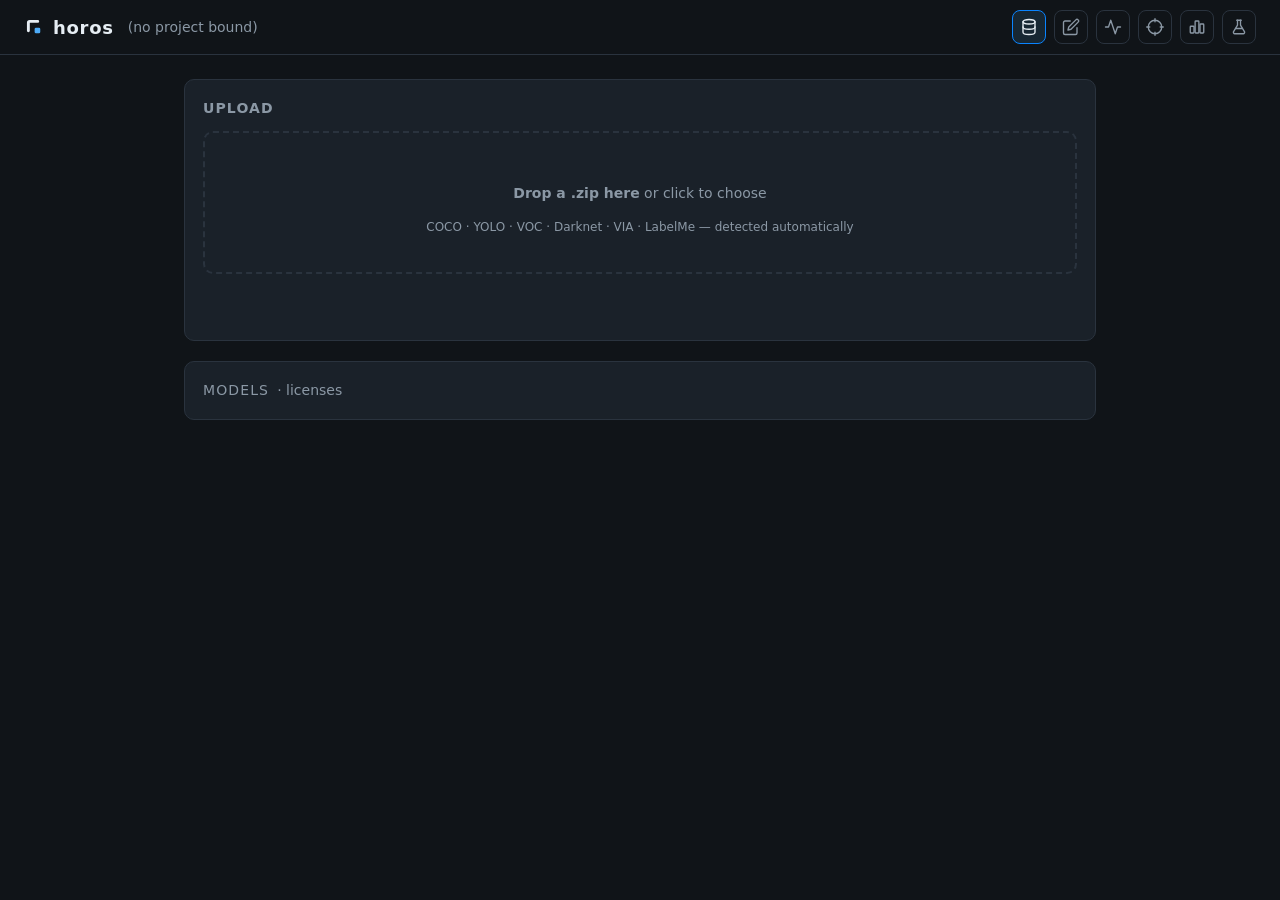
==== horos/ui/templates/index.html @ f476e280 "[Style] Fold the Dataset page to one screen and hide the reset (E1-T10) [Description] 1. The Dataset" ====
<!doctype html>
<html lang="en">
<head>
<meta charset="utf-8">
<meta name="viewport" content="width=device-width, initial-scale=1">
<link rel="icon" type="image/svg+xml" href="/static/favicon.svg?v=2">
<link rel="stylesheet" href="/static/controls.css?v=1">
<script src="/static/controls.js?v=1" defer></script>
<title>horos — dataset</title>
<style>
  :root {
    --bg: #101418; --panel: #1a2129; --line: #2a333e;
    --text: #e6edf3; --dim: #8b98a5; --accent: #0a84ff; --ok: #51cf66; --err: #ff6b6b;
  }
  * { box-sizing: border-box; }
  body { margin: 0; background: var(--bg); color: var(--text);
         font: 14px/1.5 system-ui, -apple-system, "Segoe UI", sans-serif; }
  header { position: sticky; top: 0; z-index: 30; background: var(--bg);
           padding: 10px 24px; border-bottom: 1px solid var(--line);
           display: flex; align-items: center; gap: 14px; }
  header h1 { font-size: 18px; margin: 0; letter-spacing: .04em; }
  header .project { color: var(--dim); }
  header nav { margin-left: auto; display: flex; gap: 8px; }
  header nav a { position: relative; display: flex; align-items: center;
                 justify-content: center; width: 34px; height: 34px;
                 border: 1px solid var(--line); border-radius: 8px;
                 color: var(--dim); }
  header nav a:hover { border-color: var(--accent); color: var(--accent); }
  header nav a[aria-current] { color: var(--text); border-color: var(--accent);
                               background: rgba(77, 171, 247, .12); }
  header nav a::after { content: attr(data-tip); position: absolute;
                        top: calc(100% + 8px); right: 0; z-index: 10;
                        background: var(--panel); border: 1px solid var(--line);
                        border-radius: 6px; padding: 3px 10px; font-size: 12px;
                        color: var(--text); white-space: nowrap; opacity: 0;
                        pointer-events: none; transition: opacity .12s; }
  header nav a:hover::after { opacity: 1; }
  header nav svg { width: 18px; height: 18px; }
  main { max-width: 960px; margin: 0 auto; padding: 24px; display: grid; gap: 20px; }
  .panel { background: var(--panel); border: 1px solid var(--line);
           border-radius: 10px; padding: 18px; }
  .panel h2 { margin: 0 0 12px; font-size: 14px; color: var(--dim);
              text-transform: uppercase; letter-spacing: .08em; }
  #dropzone { border: 2px dashed var(--line); border-radius: 10px; padding: 36px;
              text-align: center; color: var(--dim); cursor: pointer;
              transition: border-color .15s, color .15s; }
  #dropzone.hover, #dropzone:hover { border-color: var(--accent); color: var(--text); }
  #dropzone input { display: none; }
  .split-label { display: inline-flex; align-items: center; gap: 8px; color: var(--dim);
                 font-size: 13px; }
  .cards { display: grid; grid-template-columns: repeat(auto-fit, minmax(140px, 1fr)); gap: 12px; }
  .card { background: var(--bg); border: 1px solid var(--line); border-radius: 8px;
          padding: 14px; }
  .card .num { font-size: 26px; font-weight: 600; }
  .card .label { color: var(--dim); font-size: 12px; }
  table { width: 100%; border-collapse: collapse; }
  th, td { text-align: left; padding: 6px 10px; border-bottom: 1px solid var(--line); }
  th { color: var(--dim); font-weight: 500; font-size: 12px; text-transform: uppercase; }
  .swatch { display: inline-block; width: 10px; height: 10px; border-radius: 3px;
            margin-right: 8px; vertical-align: baseline; }
  .bar { background: var(--line); border-radius: 4px; height: 8px; overflow: hidden; }
  .bar > div { background: var(--accent); height: 100%; }
  #upload-progress-row { display: flex; align-items: center; gap: 12px; margin-top: 10px; }
  #upload-progress-row.hidden { display: none; }  /* the id rule outranks bare .hidden */
  #upload-progress-row .bar { flex: 1; }
  #upload-progress-row .bar > div { transition: width .15s; }
  #upload-phase { color: var(--dim); font-size: 13px; white-space: nowrap; }
  #dropzone.busy { opacity: .55; cursor: progress; }
  #status { min-height: 20px; color: var(--dim); }
  #status.error { color: var(--err); }
  #status.ok { color: var(--ok); }
  .issues li { color: var(--err); margin-bottom: 4px; }
  .issues li.warning { color: #fcc419; }
  .issues a.issue-link { color: var(--accent); text-decoration: none; white-space: nowrap;
                         font-size: 12px; margin-left: 6px; }
  .issues a.issue-link:hover { text-decoration: underline; }
  .license { color: var(--ok); font-size: 12px; border: 1px solid var(--ok);
             border-radius: 4px; padding: 1px 6px;
             display: inline-block; white-space: nowrap; }
  .hidden { display: none; }
  /* rarely-touched sections fold away; the page stays one screen (user request 2026-09-14) */
  details.fold > summary { cursor: pointer; list-style: none; color: var(--dim); font-size: 14px;
                           text-transform: uppercase; letter-spacing: .08em; user-select: none; }
  details.fold > summary::-webkit-details-marker { display: none; }
  details.fold > summary .sub { text-transform: none; letter-spacing: 0; margin-left: 8px; }
  details.fold[open] > summary { margin-bottom: 12px; }
  details.fold.inner { margin-top: 18px; }
  /* the reset lives in a quiet fold at the very end: plain text until opened */
  details.quiet { padding: 0 18px; }
  details.quiet > summary { font-size: 12px; text-transform: none; letter-spacing: 0; color: var(--dim);
                            opacity: .7; }
  details.quiet > summary:hover { opacity: 1; }
  dialog { background: var(--panel); color: var(--text); border: 1px solid var(--line);
           border-radius: 10px; padding: 20px; max-width: 480px; }
  dialog::backdrop { background: rgba(0, 0, 0, .55); }
  dialog h3 { margin: 0 0 10px; font-size: 15px; }
  dialog p { color: var(--dim); margin: 0 0 12px; }
  dialog ul { max-height: 160px; overflow-y: auto; margin: 0 0 14px; padding-left: 20px; }
  dialog .actions { display: flex; gap: 8px; justify-content: flex-end; flex-wrap: wrap; }
  dialog button { background: var(--bg); color: var(--text); border: 1px solid var(--line);
                  border-radius: 6px; padding: 6px 14px; cursor: pointer; }
  dialog button:hover { border-color: var(--accent); }
  dialog button.primary { border-color: var(--accent); color: var(--accent); }
  #class-names-list { display: grid; gap: 6px; margin-bottom: 14px; }
  #class-names-list input { background: var(--bg); color: var(--text);
                            border: 1px solid var(--line); border-radius: 6px; padding: 6px 10px; }
</style>
</head>
<body>
<header>
  <h1 style="display:flex;align-items:center;gap:9px">
    <svg width="20" height="20" viewBox="0 0 32 32" aria-hidden="true">
      <path d="M7 22 L7 9 Q7 7 9 7 L22 7" fill="none" stroke="#e6edf3"
            stroke-width="4.6" stroke-linecap="round"/>
      <rect x="17" y="17" width="9" height="9" rx="2.2" fill="#4dabf7"/></svg>
    horos</h1>
  <span class="project" id="project-name">—</span>
  <nav>
    <a href="/" data-tip="Dataset" aria-current="page">
      <svg viewBox="0 0 24 24" fill="none" stroke="currentColor" stroke-width="1.8"
           stroke-linecap="round" stroke-linejoin="round">
        <ellipse cx="12" cy="5" rx="8" ry="3"/>
        <path d="M4 5v14c0 1.66 3.58 3 8 3s8-1.34 8-3V5"/>
        <path d="M4 12c0 1.66 3.58 3 8 3s8-1.34 8-3"/></svg></a>
    <a href="/annotate" data-tip="Annotate">
      <svg viewBox="0 0 24 24" fill="none" stroke="currentColor" stroke-width="1.8"
           stroke-linecap="round" stroke-linejoin="round">
        <path d="M11 4H4a2 2 0 0 0-2 2v14a2 2 0 0 0 2 2h14a2 2 0 0 0 2-2v-7"/>
        <path d="M18.5 2.5a2.12 2.12 0 0 1 3 3L12 15l-4 1 1-4 9.5-9.5z"/></svg></a>
    <a href="/train" data-tip="Training">
      <svg viewBox="0 0 24 24" fill="none" stroke="currentColor" stroke-width="1.8"
           stroke-linecap="round" stroke-linejoin="round">
        <polyline points="22 12 18 12 15 21 9 3 6 12 2 12"/></svg></a>
    <a href="/evaluate" data-tip="Evaluate">
      <svg viewBox="0 0 24 24" fill="none" stroke="currentColor" stroke-width="1.8"
           stroke-linecap="round" stroke-linejoin="round">
        <circle cx="12" cy="12" r="9"/>
        <line x1="12" y1="1" x2="12" y2="5"/><line x1="12" y1="19" x2="12" y2="23"/>
        <line x1="1" y1="12" x2="5" y2="12"/><line x1="19" y1="12" x2="23" y2="12"/></svg></a>
    <a href="/experiments" data-tip="Experiments">
      <svg viewBox="0 0 24 24" fill="none" stroke="currentColor" stroke-width="1.8"
           stroke-linecap="round" stroke-linejoin="round">
        <rect x="3" y="11" width="5" height="9" rx="1"/>
        <rect x="9.5" y="4" width="5" height="16" rx="1"/>
        <rect x="16" y="8" width="5" height="12" rx="1"/></svg></a>
    <a href="/lab" data-tip="Lab">
      <svg viewBox="0 0 24 24" fill="none" stroke="currentColor" stroke-width="1.8"
           stroke-linecap="round" stroke-linejoin="round">
        <path d="M9 3h6"/><path d="M10 3v6.5L4.6 18.4A2 2 0 0 0 6.3 21h11.4a2 2 0 0 0 1.7-2.6L14 9.5V3"/>
        <path d="M7.5 14h9"/></svg></a>
  </nav>
</header>
<main>
  <section class="panel">
    <h2>Upload</h2>
    <div id="dropzone">
      <input type="file" id="file-input" accept=".zip">
      <p><strong>Drop a .zip here</strong> or click to choose</p>
      <p style="font-size:12px;margin:4px 0 0"
         title="COCO: _annotations.coco.json · YOLO: data.yaml · VIA: via_region_data.json · LabelMe: one .json per image · Pascal VOC and Darknet by their files">
        COCO · YOLO · VOC · Darknet · VIA · LabelMe — detected automatically</p>
    </div>
    <div id="upload-progress-row" class="hidden">
      <div class="bar"><div id="upload-bar"></div></div>
      <span id="upload-phase"></span>
    </div>
    <p id="status"></p>
  </section>

  <dialog id="conflict-dialog">
    <h3>Same names, different content</h3>
    <p>These photos already exist with other content. Identical copies are skipped.</p>
    <ul id="conflict-list"></ul>
    <div class="actions">
      <button data-policy="">Cancel</button>
      <button data-policy="skip">Skip them</button>
      <button data-policy="rename">Import renamed</button>
      <button data-policy="overwrite" class="primary">Overwrite</button>
    </div>
  </dialog>

  <dialog id="class-names-dialog">
    <h3>Name the classes</h3>
    <p>This dataset has no class names.</p>
    <div id="class-names-list"></div>
    <div class="actions">
      <button data-ok="">Cancel</button>
      <button data-ok="1" class="primary">Import</button>
    </div>
  </dialog>

  <section class="panel hidden" id="summary-panel">
    <h2>Dataset</h2>
    <div class="cards">
      <div class="card"><div class="num" id="n-images">0</div><div class="label">images</div></div>
      <div class="card"><div class="num" id="n-annotations">0</div><div class="label">annotations</div></div>
      <div class="card"><div class="num" id="n-categories">0</div><div class="label">classes</div></div>
      <div class="card"><div class="num" id="n-splits">—</div><div class="label">train / valid / test</div></div>
      <div class="card"><div class="num" id="n-unlabeled">—</div><div class="label">unlabeled · in no set</div></div>
    </div>
    <h2 style="margin-top:18px">Classes</h2>
    <table id="class-table">
      <thead><tr><th>class</th><th>instances</th><th>images</th><th style="width:40%"></th></tr></thead>
      <tbody></tbody>
    </table>
    <details class="fold inner" id="splits-fold">
      <summary title="Only labeled photos belong to a set. A photo joins train / valid / test the first time it is labeled, by a stable hash in these shares, and never moves — so test is never trained on. valid picks the best checkpoint.">
        Splits<span class="sub" id="splits-note"></span></summary>
    <div id="split-controls" style="display:flex;align-items:center;gap:12px;flex-wrap:wrap">
      <label class="split-label">train %
        <span class="stepper narrow"><input type="number" id="split-train" value="80" min="1" max="100" step="5">
          <span class="step-btns"><button data-step="1" data-for="split-train" tabindex="-1" title="+5"></button>
            <button data-step="-1" data-for="split-train" tabindex="-1" title="−5"></button></span></span></label>
      <label class="split-label">valid %
        <span class="stepper narrow"><input type="number" id="split-valid" value="10" min="0" max="99" step="5">
          <span class="step-btns"><button data-step="1" data-for="split-valid" tabindex="-1" title="+5"></button>
            <button data-step="-1" data-for="split-valid" tabindex="-1" title="−5"></button></span></span></label>
      <label class="split-label">test %
        <span class="stepper narrow"><input type="number" id="split-test" value="10" min="0" max="99" step="5">
          <span class="step-btns"><button data-step="1" data-for="split-test" tabindex="-1" title="+5"></button>
            <button data-step="-1" data-for="split-test" tabindex="-1" title="−5"></button></span></span></label>
      <label class="split-label">seed
        <span class="stepper narrow"><input type="number" id="split-seed" value="42" min="0" step="1">
          <span class="step-btns"><button data-step="1" data-for="split-seed" tabindex="-1" title="+1"></button>
            <button data-step="-1" data-for="split-seed" tabindex="-1" title="−1"></button></span></span></label>
      <button id="split-btn" title="Save these shares and give labeled photos without a set their set. Photos already in a set stay."
              style="background:var(--bg);color:var(--accent);
        border:1px solid var(--accent);border-radius:6px;padding:6px 14px;cursor:pointer">
        Assign splits</button>
      <button id="reshuffle-btn" title="Re-draw every labeled photo at random under this seed. Photos earlier models trained on may land in test, so the learning curve's test line is no longer clean."
              style="background:var(--bg);color:var(--dim);border:1px solid var(--line);border-radius:6px;padding:6px 10px;cursor:pointer">
        Reshuffle…</button>
      <span id="split-status" style="color:var(--dim);font-size:13px"></span>
    </div>
    </details>
  </section>

  <section class="panel hidden" id="issues-panel">
    <h2>Validation</h2>
    <ul class="issues" id="issues-list"></ul>
    <div class="hidden" id="fix-row" style="margin-top:10px">
      <button id="fix-btn" style="background:var(--bg);color:var(--accent);
        border:1px solid var(--accent);border-radius:6px;padding:6px 14px;cursor:pointer">
        Fix automatically</button>
      <span id="fix-status" style="color:var(--dim);font-size:13px;margin-left:10px"></span>
    </div>
  </section>

  <details class="panel fold" id="models-fold">
    <summary>Models<span class="sub">· licenses</span></summary>
    <table id="models-table">
      <thead><tr><th>model</th><th>input</th><th>params</th><th>latency</th><th>license</th></tr></thead>
      <tbody></tbody>
    </table>
  </details>

  <details class="fold quiet hidden" id="danger-panel">
    <summary title="Delete every photo and annotation of this project to start over. Training runs keep their own snapshots; photos another annotator holds right now are skipped.">Reset project…</summary>
    <div class="row" style="display:flex;align-items:center;gap:12px;flex-wrap:wrap">
      <label style="display:flex;align-items:center;gap:6px;color:var(--dim);font-size:13px;cursor:pointer">
        <input type="checkbox" id="clear-classes"> also delete the classes</label>
      <button id="clear-btn" style="background:var(--bg);color:var(--err);
        border:1px solid var(--err);border-radius:6px;padding:6px 14px;cursor:pointer">
        Delete all photos and annotations…</button>
      <span id="clear-status" style="color:var(--dim);font-size:13px"></span>
    </div>
  </details>
</main>
<script>
const $ = (id) => document.getElementById(id);
const api = (path, opts) => fetch("/api/v1" + path, opts).then(async (r) => {
  const data = await r.json().catch(() => ({}));
  if (!r.ok) {
    const err = new Error((data.error && data.error.message) || r.statusText);
    err.code = data.error && data.error.code;
    err.details = (data.error && data.error.details) || {};
    throw err;
  }
  return data;
});

let projectName = null;

async function refreshProject() {
  try {
    const p = await api("/project");
    projectName = p.name;
    if (p.split_ratios) {  // the project's standing shares drive the steppers
      $("split-train").value = Math.round(p.split_ratios.train * 100);
      $("split-valid").value = Math.round(p.split_ratios.valid * 100);
      $("split-test").value = Math.round(p.split_ratios.test * 100);
      $("split-seed").value = p.split_seed;
      $("splits-note").textContent = `· ${Math.round(p.split_ratios.train * 100)} / `
        + `${Math.round(p.split_ratios.valid * 100)} / ${Math.round(p.split_ratios.test * 100)} %`;
    }
    $("project-name").textContent = p.name;
    $("project-name").title = p.root;   // full path on hover
    $("danger-panel").classList.toggle("hidden", !(p.num_images > 0 || (p.categories || []).length > 0));
    if (p.num_images > 0) await refreshStats();
    else { $("summary-panel").classList.add("hidden"); $("issues-panel").classList.add("hidden"); }
  } catch (e) {
    $("project-name").textContent = "(no project bound)";
  }
}

// the whole dataset goes only after the user types the project name — the
// same confirmation the API itself demands (DELETE /dataset {confirm})
$("clear-btn").addEventListener("click", async () => {
  if (!projectName) return;
  const typed = prompt(
    `Delete every photo and annotation of "${projectName}"?\n\n`
    + `Training runs are kept. Type the project name to confirm:`);
  if (typed === null) return;
  const status = $("clear-status");
  if (typed.trim() !== projectName) { status.textContent = "name did not match — nothing deleted"; return; }
  status.textContent = "deleting…";
  $("clear-btn").disabled = true;
  try {
    const r = await api("/dataset", {
      method: "DELETE", headers: { "Content-Type": "application/json" },
      body: JSON.stringify({ confirm: typed.trim(), keep_categories: !$("clear-classes").checked }),
    });
    status.textContent = `deleted ${r.deleted_images} image(s), ${r.deleted_annotations} annotation(s)`
      + (r.deleted_categories ? `, ${r.deleted_categories} class(es)` : "")
      + (r.skipped_claimed.length ? ` — ${r.skipped_claimed.length} image(s) skipped: another annotator holds them` : "");
    await refreshProject();
  } catch (e) {
    status.textContent = "failed: " + e.message;
  } finally { $("clear-btn").disabled = false; }
});

async function refreshStats() {
  const s = await api("/dataset/stats");
  $("summary-panel").classList.remove("hidden");
  $("n-images").textContent = s.num_images;
  $("n-annotations").textContent = s.num_annotations;
  $("n-categories").textContent = s.num_categories;
  const sc = s.split_counts || {};
  $("n-splits").textContent =
    (sc.train || 0) + " / " + (sc.valid || 0) + " / " + (sc.test || 0);
  $("n-unlabeled").textContent = s.num_images - ((sc.train || 0) + (sc.valid || 0) + (sc.test || 0));
  const max = Math.max(1, ...s.per_class.map((c) => c.instances));
  $("class-table").querySelector("tbody").innerHTML = s.per_class
    .map((c) => `<tr><td>${c.name}</td><td>${c.instances}</td><td>${c.images}</td>
      <td><div class="bar"><div style="width:${(100 * c.instances) / max}%"></div></div></td></tr>`)
    .join("");
  const v = await api("/dataset/validation");
  const list = $("issues-list");
  if (v.issues.length === 0) {
    list.innerHTML = '<li style="color:var(--ok)">No issues found</li>';
  } else {
    // an issue on a known image links straight into the editor; with an
    // annotation id the editor selects that shape and blinks it twice
    const link = (i) => {
      if (i.image_id == null) return "";
      const target = `/annotate#${i.image_id}${i.annotation_id != null ? ":" + i.annotation_id : ""}`;
      const label = i.annotation_id != null ? "open annotation" : "open image";
      return ` <a class="issue-link" href="${target}" title="${i.file_name || ""}">${label} ↗</a>`;
    };
    list.innerHTML = v.issues
      .map((i) => `<li class="${i.level}">[${i.kind}] ${i.message}${link(i)}</li>`)
      .join("");
  }
  const fixable = v.issues.filter((i) => i.fixable).length;
  $("fix-row").classList.toggle("hidden", fixable === 0);
  if (fixable) $("fix-btn").textContent = `Fix ${fixable} issue${fixable > 1 ? "s" : ""} automatically`;
  $("issues-panel").classList.remove("hidden");
}

$("fix-btn").onclick = async () => {
  const btn = $("fix-btn"), status = $("fix-status");
  btn.disabled = true;
  status.textContent = "Fixing…";
  try {
    const r = await api("/dataset/validation/fix", { method: "POST" });
    status.textContent = `Repaired ${r.num_fixed} box${r.num_fixed === 1 ? "" : "es"} (clamped into bounds / refitted to their polygons)`;
    await refreshStats();
  } catch (e) {
    status.textContent = "Fix failed: " + e.message;
  } finally {
    btn.disabled = false;
  }
};

function askDialog(dialog, setup) {
  // resolves with the value the clicked button carries, or null on cancel/esc
  return new Promise((resolve) => {
    setup();
    const done = (value) => { dialog.close(); resolve(value); };
    dialog.querySelectorAll("button").forEach((b) => {
      b.onclick = () => done((b.dataset.policy || b.dataset.ok) ? b : null);
    });
    dialog.oncancel = () => resolve(null);
    dialog.showModal();
  });
}

async function resolveConflicts(conflicts) {
  const btn = await askDialog($("conflict-dialog"), () => {
    $("conflict-list").innerHTML = conflicts
      .map((name) => `<li>${name}</li>`).join("");
  });
  return btn ? btn.dataset.policy : null;
}

async function editClassNames(defaults) {
  const btn = await askDialog($("class-names-dialog"), () => {
    $("class-names-list").innerHTML = defaults
      .map((n, i) => `<input value="${n}" aria-label="class ${i}">`).join("");
  });
  if (!btn) return null;
  return [...$("class-names-list").querySelectorAll("input")]
    .map((inp) => inp.value.trim() || inp.getAttribute("value"));
}

// ------------------------------------------------------------ upload with progress
// Two phases, both visible: the browser streams the zip (XHR upload progress),
// then the server imports it as a background job whose R4 events we poll.
let uploading = false;

function showProgress(fraction, text) {
  $("upload-progress-row").classList.remove("hidden");
  if (fraction != null) $("upload-bar").style.width = (100 * fraction).toFixed(1) + "%";
  $("upload-phase").textContent = text;
}

function hideProgress() {
  $("upload-progress-row").classList.add("hidden");
  $("upload-bar").style.width = "0";
  $("upload-phase").textContent = "";
}

function fmtBytes(n) {
  if (n < 1024 * 1024) return (n / 1024).toFixed(0) + " KB";
  if (n < 1024 * 1024 * 1024) return (n / 1024 / 1024).toFixed(1) + " MB";
  return (n / 1024 / 1024 / 1024).toFixed(2) + " GB";
}

// POST multipart with upload progress — fetch() cannot report bytes sent
function uploadZip(file, extras) {
  return new Promise((resolve, reject) => {
    const body = new FormData();
    body.append("file", file);
    if (extras.on_conflict) body.append("on_conflict", extras.on_conflict);
    if (extras.class_names) body.append("class_names", JSON.stringify(extras.class_names));
    const xhr = new XMLHttpRequest();
    xhr.open("POST", "/api/v1/dataset/upload");
    xhr.responseType = "json";
    xhr.upload.onprogress = (e) => {
      if (!e.lengthComputable) return;
      showProgress(e.loaded / e.total,
        `Uploading ${Math.round(100 * e.loaded / e.total)}% · ${fmtBytes(e.loaded)} / ${fmtBytes(e.total)}`);
    };
    xhr.onerror = () => reject(new Error("network error during upload"));
    xhr.onload = () => {
      const data = xhr.response || {};
      if (xhr.status >= 200 && xhr.status < 300) return resolve(data);
      const err = new Error((data.error && data.error.message) || xhr.statusText);
      err.code = data.error && data.error.code;
      err.details = (data.error && data.error.details) || {};
      reject(err);
    };
    xhr.send(body);
  });
}

// poll /jobs/<id>; resolves with the completed event's result, rejects with an
// Error carrying the failed event's error_code and details
function pollJob(jobId, onEvent) {
  return new Promise((resolve, reject) => {
    let seen = 0, result = null;
    const tick = async () => {
      let job;
      try { job = await api(`/jobs/${jobId}?after=${seen}`); }
      catch (e) { return reject(e); }
      seen = job.num_events;
      for (const ev of job.events) {
        if (onEvent) onEvent(ev);
        if (ev.type === "completed") result = ev.result;
        if (ev.type === "failed") {
          const err = new Error(ev.message);
          err.code = ev.error_code;
          err.details = ev.details || {};
          return reject(err);
        }
      }
      if (job.state === "running") setTimeout(tick, 500);
      else if (job.state === "completed") resolve(result);
      else reject(new Error("import job " + job.state));
    };
    tick();
  });
}

function describeProgress(ev) {
  if (ev.type !== "progress") return;
  const label = ev.phase.charAt(0).toUpperCase() + ev.phase.slice(1);
  if (ev.total) {
    showProgress(ev.current / ev.total, `${label} ${ev.current}/${ev.total}`);
  } else {
    showProgress(null, label + (ev.message ? ` — ${ev.message}` : "") + "…");
  }
}

function showSummary(summary) {
  const status = $("status");
  const resolved = [];
  if (summary.duplicates_skipped) resolved.push(`${summary.duplicates_skipped} identical duplicate(s) skipped`);
  if (summary.overwritten) resolved.push(`${summary.overwritten} overwritten`);
  if (summary.conflicts_skipped) resolved.push(`${summary.conflicts_skipped} conflict(s) skipped`);
  if (summary.renamed) resolved.push(`${summary.renamed} renamed`);
  status.className = "ok";
  status.textContent =
    `Imported ${summary.num_images} images, ${summary.num_annotations} annotations, ` +
    `${summary.num_categories} classes (${summary.format.toUpperCase()})` +
    (resolved.length ? ` — ${resolved.join(", ")}` : "") +
    (summary.warnings.length ? ` — ${summary.warnings.length} warning(s)` : "");
}

// runs (and re-runs, after a dialog) the import job for a staged upload
async function importStaged(uploadId, jobId, extras) {
  try {
    showProgress(0, "Import queued…");
    const summary = await pollJob(jobId, describeProgress);
    showSummary(summary);
    await refreshStats();
    await refreshProject();
  } catch (e) {
    if (e.code === "import_conflict" || e.code === "class_names_required") {
      let next = null;
      if (e.code === "import_conflict") {
        const policy = await resolveConflicts(e.details.conflicts || []);
        if (policy) next = { ...extras, on_conflict: policy };
      } else {
        const names = await editClassNames(e.details.default_names || []);
        if (names) next = { ...extras, class_names: names };
      }
      if (next) {
        // the zip is still on the server — retry with the decision, no re-upload
        const { job_id } = await api(`/dataset/upload/${uploadId}/import`, {
          method: "POST", headers: { "Content-Type": "application/json" },
          body: JSON.stringify(next),
        });
        return importStaged(uploadId, job_id, next);
      }
      await api(`/dataset/upload/${uploadId}`, { method: "DELETE" }).catch(() => {});
      $("status").className = "";
      $("status").textContent = "Import cancelled — nothing was changed.";
      return;
    }
    throw e;
  }
}

async function upload(file, extras = {}) {
  if (uploading) { $("status").textContent = "Still importing the previous upload…"; return; }
  uploading = true;
  zone.classList.add("busy");
  const status = $("status");
  status.className = "";
  status.textContent = `Uploading ${file.name} (${fmtBytes(file.size)})…`;
  showProgress(0, "Uploading 0%");
  try {
    const staged = await uploadZip(file, extras);
    status.textContent = `Importing ${file.name}…`;
    await importStaged(staged.upload_id, staged.job_id, extras);
  } catch (e) {
    status.className = "error";
    status.textContent = "Import failed: " + e.message;
  } finally {
    uploading = false;
    zone.classList.remove("busy");
    hideProgress();
  }
}

const zone = $("dropzone");
zone.addEventListener("click", () => $("file-input").click());
$("file-input").addEventListener("change", (e) => {
  if (e.target.files[0]) upload(e.target.files[0]);
});
["dragover", "dragenter"].forEach((t) =>
  zone.addEventListener(t, (e) => { e.preventDefault(); zone.classList.add("hover"); }));
["dragleave", "drop"].forEach((t) =>
  zone.addEventListener(t, (e) => { e.preventDefault(); zone.classList.remove("hover"); }));
zone.addEventListener("drop", (e) => {
  if (e.dataTransfer.files[0]) upload(e.dataTransfer.files[0]);
});

async function applySplits(reshuffle) {
  const pct = (id) => Number($(id).value) || 0;
  const total = pct("split-train") + pct("split-valid") + pct("split-test");
  const status = $("split-status");
  if (total !== 100) {
    status.textContent = `percentages sum to ${total}, need 100`;
    return;
  }
  if (reshuffle && !confirm(
    "Re-draw every labeled photo at random?\n\nPhotos that earlier models trained on may land in " +
    "test, so the learning curve's test line will no longer be clean. Unlabeled photos stay in no set."
  )) return;
  status.textContent = reshuffle ? "reshuffling…" : "assigning…";
  try {
    const counts = await api("/dataset/split", {
      method: "POST",
      headers: { "Content-Type": "application/json" },
      body: JSON.stringify({
        train: pct("split-train") / 100,
        valid: pct("split-valid") / 100,
        test: pct("split-test") / 100,
        seed: Number($("split-seed").value) || 42,
        reshuffle,
      }),
    });
    status.textContent =
      `${counts.train} / ${counts.valid} / ${counts.test} · ${counts.unassigned} unlabeled in no set`;
    await refreshStats();
  } catch (e) {
    status.textContent = "failed: " + e.message;
  }
}
$("split-btn").addEventListener("click", () => applySplits(false));
$("reshuffle-btn").addEventListener("click", () => applySplits(true));

api("/models").then((models) => {
  $("models-table").querySelector("tbody").innerHTML = models
    .map((m) => `<tr><td>${m.display_name}</td><td>${m.input_resolution}px</td>
      <td>${m.params_millions}M</td><td>${m.latency_hint}</td>
      <td><span class="license">${m.weights_license}</span></td></tr>`)
    .join("");
});

refreshProject();
</script>
</body>
</html>
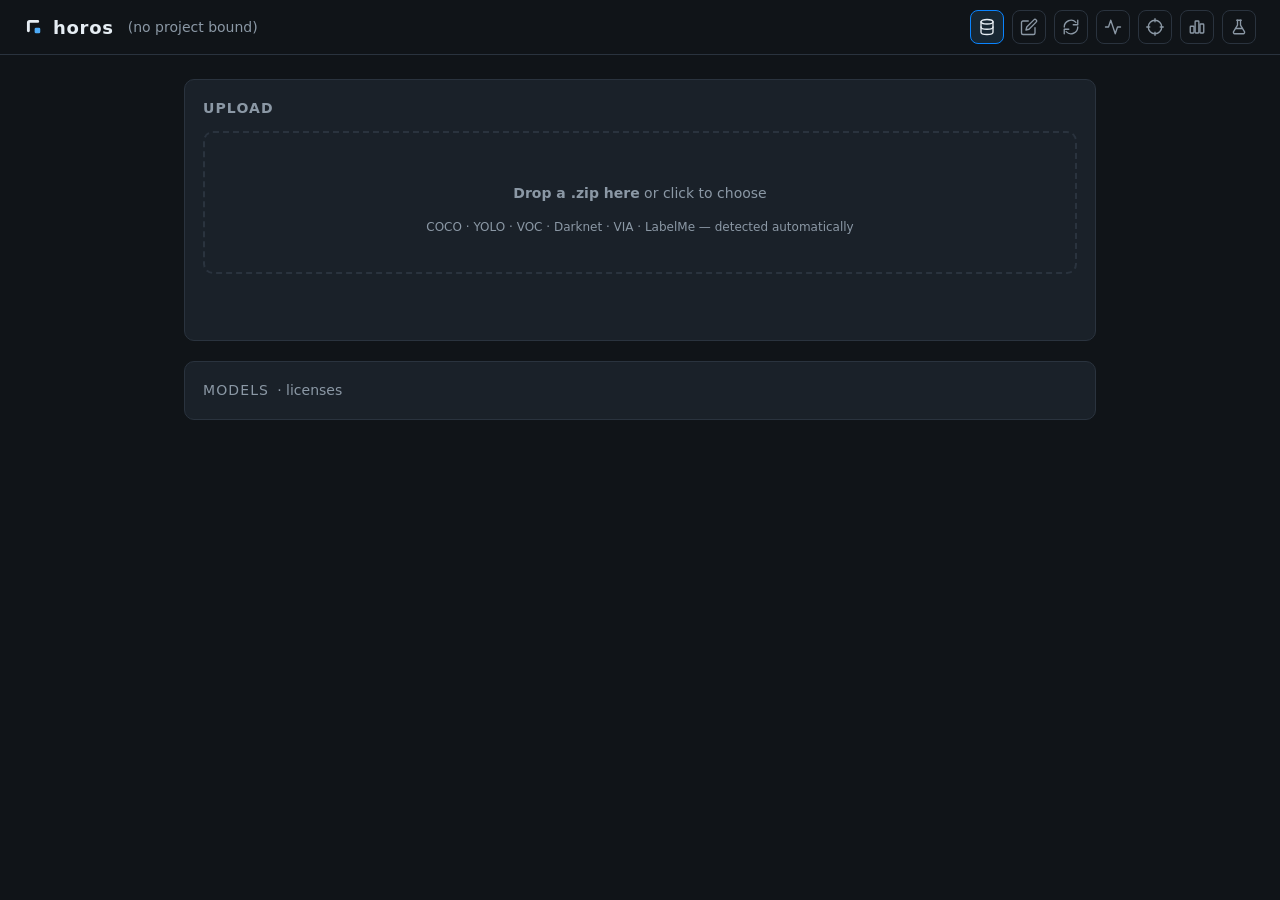
==== commit bd258692: "[Refactor] Give the loop its own page again, /annotate is the annotator (E10-T17) [Description] 1. T" ====
--- a/horos/ui/templates/index.html
+++ b/horos/ui/templates/index.html
@@ -85,6 +85,17 @@
   details.fold > summary .sub { text-transform: none; letter-spacing: 0; margin-left: 8px; }
   details.fold[open] > summary { margin-bottom: 12px; }
   details.fold.inner { margin-top: 18px; }
+  .groups-grid { display: grid; grid-template-columns: repeat(auto-fill, minmax(300px, 1fr)); gap: 12px; margin-top: 14px; }
+  .group { background: var(--bg); border: 1px solid var(--line); border-radius: 8px; padding: 10px; }
+  .group.skipped { opacity: .55; }
+  .group .strip { display: flex; gap: 4px; overflow: hidden; border-radius: 6px; }
+  .group .strip a { flex: 1 1 0; min-width: 0; aspect-ratio: 4 / 3; display: block; background: var(--line); }
+  .group .strip img { width: 100%; height: 100%; object-fit: cover; display: block; }
+  .group .row { display: flex; align-items: center; gap: 8px; margin-top: 8px; font-size: 12px; color: var(--dim); }
+  .group .row b { color: var(--text); }
+  .group button { border-radius: 6px; padding: 4px 10px; cursor: pointer; font-size: 12px; border: 1px solid var(--line); background: var(--bg); color: var(--text); }
+  .group button.skip { color: #e03131; border-color: #e03131; }
+  .group button:disabled { opacity: .5; cursor: default; }
   /* the reset lives in a quiet fold at the very end: plain text until opened */
   details.quiet { padding: 0 18px; }
   details.quiet > summary { font-size: 12px; text-transform: none; letter-spacing: 0; color: var(--dim);
@@ -127,6 +138,11 @@
            stroke-linecap="round" stroke-linejoin="round">
         <path d="M11 4H4a2 2 0 0 0-2 2v14a2 2 0 0 0 2 2h14a2 2 0 0 0 2-2v-7"/>
         <path d="M18.5 2.5a2.12 2.12 0 0 1 3 3L12 15l-4 1 1-4 9.5-9.5z"/></svg></a>
+    <a href="/loop" data-tip="Loop">
+      <svg viewBox="0 0 24 24" fill="none" stroke="currentColor" stroke-width="1.8"
+           stroke-linecap="round" stroke-linejoin="round">
+        <path d="M21 12a9 9 0 0 1-15.5 6.2"/><path d="M3 12a9 9 0 0 1 15.5-6.2"/>
+        <polyline points="21 3 21 9 15 9"/><polyline points="3 21 3 15 9 15"/></svg></a>
     <a href="/train" data-tip="Training">
       <svg viewBox="0 0 24 24" fill="none" stroke="currentColor" stroke-width="1.8"
            stroke-linecap="round" stroke-linejoin="round">
@@ -233,6 +249,21 @@
       <span id="split-status" style="color:var(--dim);font-size:13px"></span>
     </div>
     </details>
+    <details class="fold inner" id="groups-fold">
+      <summary title="Photos grouped by what they look like (DINOv2 embeddings, k-means). Look at a group's samples and skip the whole group when it is unfit for training — blank frames, a misfiled camera, duplicates of an empty scene. Skipped photos stay in the project and can be restored.">
+        Groups<span class="sub" id="groups-note">· find and skip unfit photos in bulk</span></summary>
+      <div style="display:flex;align-items:center;gap:12px;flex-wrap:wrap">
+        <label class="split-label" title="How many groups to form. Empty = automatic (about √(photos ÷ 2), at most 24).">groups
+          <span class="stepper narrow"><input type="number" id="groups-k" min="1" max="64" step="1" placeholder="auto">
+            <span class="step-btns"><button data-step="1" data-for="groups-k" tabindex="-1" title="+1"></button>
+              <button data-step="-1" data-for="groups-k" tabindex="-1" title="−1"></button></span></span></label>
+        <button id="groups-btn" title="Embed every photo that is not embedded yet, then group them"
+                style="background:var(--bg);color:var(--accent);border:1px solid var(--accent);border-radius:6px;padding:6px 14px;cursor:pointer">
+          Analyze</button>
+        <span id="groups-status" style="color:var(--dim);font-size:13px"></span>
+      </div>
+      <div id="groups-grid" class="groups-grid"></div>
+    </details>
   </section>
 
   <section class="panel hidden" id="issues-panel">
@@ -620,6 +651,121 @@
   }
 }
 $("split-btn").addEventListener("click", () => applySplits(false));
+
+// ------------------------------------------------------------ photo groups
+// Groups are k-means over the loop's DINOv2 embeddings (E10-T20). The
+// embedding store is brought up to date first (a job with progress), then
+// one GET returns the groups with a few samples each; skipping a group is
+// the annotator's skip (images.skip), so the loop, stats and snapshots all
+// see it, and Restore undoes it.
+let groups = [];
+async function analyzeGroups() {
+  const status = $("groups-status");
+  const button = $("groups-btn");
+  button.disabled = true;
+  try {
+    const emb = await api("/loop/embeddings");
+    if (emb.missing || emb.stale) {
+      status.textContent = `embedding ${emb.missing + emb.stale} photos…`;
+      const job = await api("/loop/embeddings", {
+        method: "POST", headers: { "Content-Type": "application/json" }, body: "{}",
+      });
+      await pollJob(job.job_id, (ev) => {
+        if (ev.type === "progress" && ev.total) status.textContent = `embedding ${ev.current}/${ev.total}…`;
+      });
+    }
+    status.textContent = "grouping…";
+    const k = Number($("groups-k").value);
+    const q = new URLSearchParams({ samples: "6" });
+    if (k) q.set("k", String(k));
+    const result = await api("/images/clusters?" + q);
+    groups = result.clusters;
+    status.textContent = `${result.k} groups · ${result.embedded} photos` +
+      (result.embedded < result.total_images ? ` (${result.total_images - result.embedded} not embedded)` : "");
+    renderGroups();
+  } catch (e) {
+    status.textContent = "failed: " + e.message;
+  } finally {
+    button.disabled = false;
+  }
+}
+
+function renderGroups() {
+  $("groups-grid").innerHTML = groups.map((g, i) => {
+    const allSkipped = g.skipped === g.size;
+    const labeledSet = new Set(g.labeled_ids || []);  // labeled samples get a green edge
+    const strip = g.samples.map((s) => `
+      <a href="/annotate#${s.id}" title="${s.file_name} — open in the annotator" style="${labeledSet.has(s.id) ? "outline:2px solid var(--ok);outline-offset:-2px" : ""}">
+        <img loading="lazy" src="/api/v1/images/${s.id}/file" alt=""></a>`).join("");
+    const facts = [`<b>${g.size}</b> photos`, `alike ${g.cohesion.toFixed(2)}`];
+    if (g.labeled) facts.push(`<b>${g.labeled}</b> labeled`);
+    if (g.skipped) facts.push(`<b>${g.skipped}</b> skipped`);
+    return `
+    <div class="group ${allSkipped ? "skipped" : ""}" data-i="${i}">
+      <div class="strip">${strip}</div>
+      <div class="row">
+        <span>${facts.join(" · ")}</span>
+        <span style="flex:1"></span>
+        ${g.skipped ? `<button class="restore" title="Bring the skipped photos of this group back">Restore</button>` : ""}
+        ${allSkipped ? "" : g.labeled && g.labeled < g.size
+          ? `<button class="skip-unlabeled" title="Skip only the photos of this group that carry no labels; the ${g.labeled} labeled stay">Skip unlabeled</button>
+             <button class="skip" title="Skip every photo of this group, labeled ones too — their labels leave training">Skip all…</button>`
+          : `<button class="skip" title="Skip every photo of this group — they leave the pool, statistics, snapshots and training">Skip group</button>`}
+      </div>
+    </div>`;
+  }).join("");
+  $("groups-grid").querySelectorAll(".group").forEach((el) => {
+    const g = groups[Number(el.dataset.i)];
+    const skip = el.querySelector(".skip"), restore = el.querySelector(".restore");
+    const unlabeled = el.querySelector(".skip-unlabeled");
+    if (skip) skip.onclick = () => skipGroup(g, el, true);
+    if (unlabeled) unlabeled.onclick = () => skipGroup(g, el, false);
+    if (restore) restore.onclick = () => restoreGroup(g, el);
+  });
+}
+
+// withLabeled=false skips only the members that carry no labels — the
+// usual case: the group is junk, but the few photos someone already labeled
+// are kept and keep training
+async function skipGroup(g, el, withLabeled) {
+  const labeled = new Set(g.labeled_ids || []);
+  const ids = withLabeled ? g.image_ids : g.image_ids.filter((id) => !labeled.has(id));
+  if (!ids.length) return;
+  if (withLabeled && g.labeled && !confirm(
+    `Skip all ${g.size} photos of this group?\n\n${g.labeled} of them carry labels; skipped photos and their labels leave training.`
+  )) return;
+  el.querySelectorAll("button").forEach((b) => { b.disabled = true; });
+  try {
+    await api("/images/skip", {
+      method: "POST", headers: { "Content-Type": "application/json" },
+      body: JSON.stringify({ image_ids: ids, note: "skipped as a group (Dataset page)" }),
+    });
+    g.skipped = withLabeled ? g.size : g.size - g.labeled;
+    if (withLabeled) g.labeled_ids = [];
+    renderGroups();
+    await refreshStats();
+  } catch (e) {
+    $("groups-status").textContent = "skip failed: " + e.message;
+    renderGroups();
+  }
+}
+
+async function restoreGroup(g, el) {
+  el.querySelectorAll("button").forEach((b) => { b.disabled = true; });
+  try {
+    await api("/images/restore", {
+      method: "POST", headers: { "Content-Type": "application/json" },
+      body: JSON.stringify({ image_ids: g.image_ids }),
+    });
+    g.skipped = 0;
+    renderGroups();
+    await refreshStats();
+  } catch (e) {
+    $("groups-status").textContent = "restore failed: " + e.message;
+    renderGroups();
+  }
+}
+$("groups-btn").addEventListener("click", analyzeGroups);
 $("reshuffle-btn").addEventListener("click", () => applySplits(true));
 
 api("/models").then((models) => {
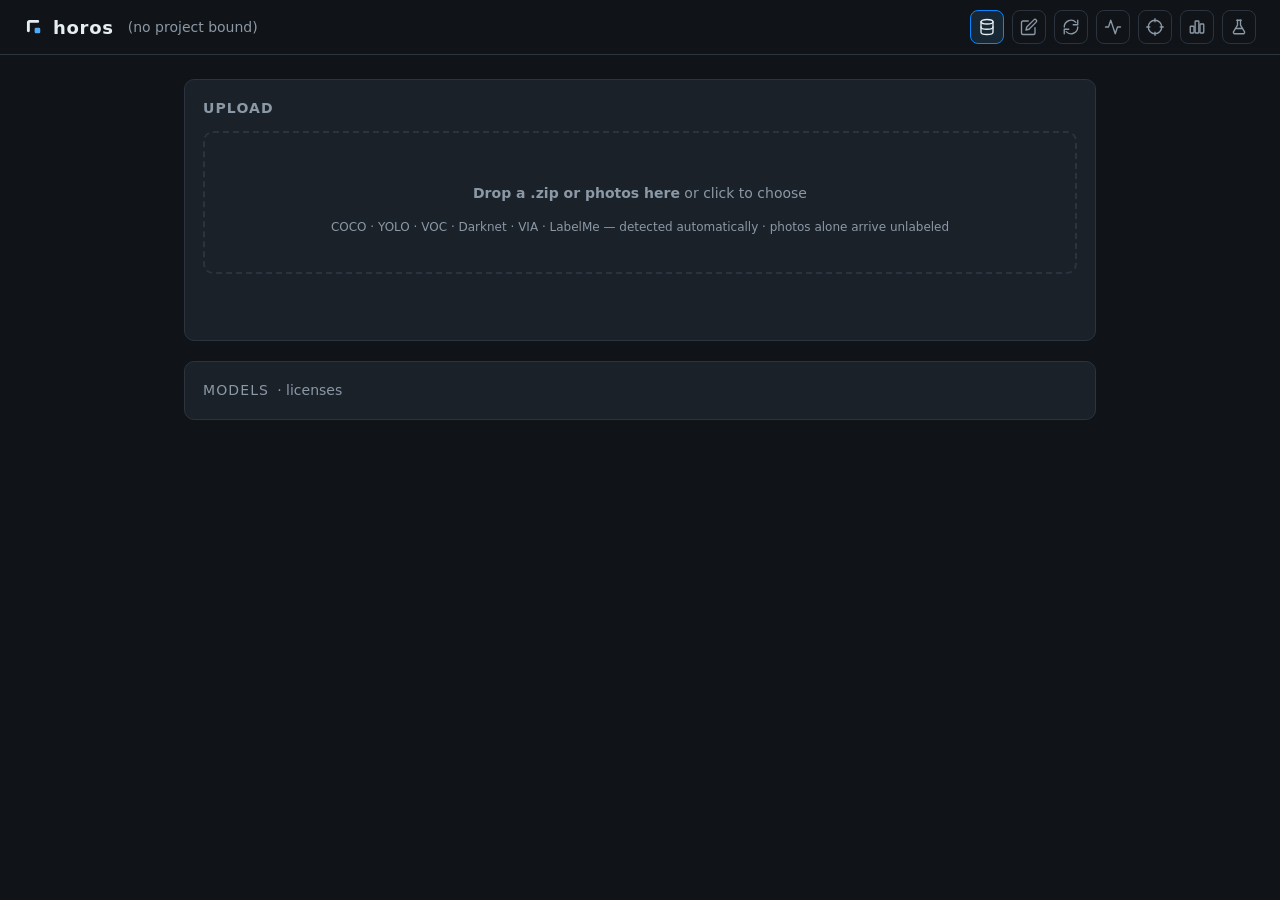
==== commit 5f55ef83: "[Feat] Import plain photos and attach later labels (E1-T11) [Description] 1. A directory, zip or dro" ====
--- a/horos/ui/templates/index.html
+++ b/horos/ui/templates/index.html
@@ -4,7 +4,7 @@
 <meta charset="utf-8">
 <meta name="viewport" content="width=device-width, initial-scale=1">
 <link rel="icon" type="image/svg+xml" href="/static/favicon.svg?v=2">
-<link rel="stylesheet" href="/static/controls.css?v=1">
+<link rel="stylesheet" href="/static/controls.css?v=2">
 <script src="/static/controls.js?v=1" defer></script>
 <title>horos — dataset</title>
 <style>
@@ -170,11 +170,11 @@
   <section class="panel">
     <h2>Upload</h2>
     <div id="dropzone">
-      <input type="file" id="file-input" accept=".zip">
-      <p><strong>Drop a .zip here</strong> or click to choose</p>
+      <input type="file" id="file-input" accept=".zip,.jpg,.jpeg,.png,.bmp,.webp" multiple>
+      <p><strong>Drop a .zip or photos here</strong> or click to choose</p>
       <p style="font-size:12px;margin:4px 0 0"
-         title="COCO: _annotations.coco.json · YOLO: data.yaml · VIA: via_region_data.json · LabelMe: one .json per image · Pascal VOC and Darknet by their files">
-        COCO · YOLO · VOC · Darknet · VIA · LabelMe — detected automatically</p>
+         title="COCO: _annotations.coco.json · YOLO: data.yaml · VIA: via_region_data.json · LabelMe: one .json per image · Pascal VOC and Darknet by their files · photos alone join the project unlabeled">
+        COCO · YOLO · VOC · Darknet · VIA · LabelMe — detected automatically · photos alone arrive unlabeled</p>
     </div>
     <div id="upload-progress-row" class="hidden">
       <div class="bar"><div id="upload-bar"></div></div>
@@ -192,6 +192,18 @@
       <button data-policy="skip">Skip them</button>
       <button data-policy="rename">Import renamed</button>
       <button data-policy="overwrite" class="primary">Overwrite</button>
+    </div>
+  </dialog>
+
+  <dialog id="labels-dialog">
+    <h3>These photos already have labels</h3>
+    <p>The upload brings labels for photos that are labeled already. Photos with no labels yet simply receive theirs.</p>
+    <ul id="labels-list"></ul>
+    <div class="actions">
+      <button data-policy="">Cancel</button>
+      <button data-policy="skip">Keep existing</button>
+      <button data-policy="merge">Keep both</button>
+      <button data-policy="replace" class="primary">Replace</button>
     </div>
   </dialog>
 
@@ -434,6 +446,14 @@
   return btn ? btn.dataset.policy : null;
 }
 
+async function resolveLabels(conflicts) {
+  const btn = await askDialog($("labels-dialog"), () => {
+    $("labels-list").innerHTML = conflicts
+      .map((name) => `<li>${name}</li>`).join("");
+  });
+  return btn ? btn.dataset.policy : null;
+}
+
 async function editClassNames(defaults) {
   const btn = await askDialog($("class-names-dialog"), () => {
     $("class-names-list").innerHTML = defaults
@@ -467,12 +487,14 @@
   return (n / 1024 / 1024 / 1024).toFixed(2) + " GB";
 }
 
-// POST multipart with upload progress — fetch() cannot report bytes sent
-function uploadZip(file, extras) {
+// POST multipart with upload progress — fetch() cannot report bytes sent.
+// One zip or any number of photos, every one under the same field name.
+function uploadFiles(files, extras) {
   return new Promise((resolve, reject) => {
     const body = new FormData();
-    body.append("file", file);
+    files.forEach((file) => body.append("file", file));
     if (extras.on_conflict) body.append("on_conflict", extras.on_conflict);
+    if (extras.on_annotations) body.append("on_annotations", extras.on_annotations);
     if (extras.class_names) body.append("class_names", JSON.stringify(extras.class_names));
     const xhr = new XMLHttpRequest();
     xhr.open("POST", "/api/v1/dataset/upload");
@@ -540,10 +562,17 @@
   if (summary.overwritten) resolved.push(`${summary.overwritten} overwritten`);
   if (summary.conflicts_skipped) resolved.push(`${summary.conflicts_skipped} conflict(s) skipped`);
   if (summary.renamed) resolved.push(`${summary.renamed} renamed`);
+  if (summary.images_matched) resolved.push(`labels applied to ${summary.images_matched} photo(s) already here`);
+  if (summary.annotations_replaced) resolved.push(`${summary.annotations_replaced} relabeled`);
+  if (summary.annotations_merged) resolved.push(`${summary.annotations_merged} with both label sets`);
+  if (summary.annotations_kept) resolved.push(`${summary.annotations_kept} kept as they were`);
   status.className = "ok";
-  status.textContent =
-    `Imported ${summary.num_images} images, ${summary.num_annotations} annotations, ` +
-    `${summary.num_categories} classes (${summary.format.toUpperCase()})` +
+  const headline = summary.format === "images"
+    ? `Imported ${summary.num_images} photo(s) with no labels — label them on the Annotate page, ` +
+      `or let the Loop pick a batch`
+    : `Imported ${summary.num_images} images, ${summary.num_annotations} annotations, ` +
+      `${summary.num_categories} classes (${summary.format.toUpperCase()})`;
+  status.textContent = headline +
     (resolved.length ? ` — ${resolved.join(", ")}` : "") +
     (summary.warnings.length ? ` — ${summary.warnings.length} warning(s)` : "");
 }
@@ -557,11 +586,15 @@
     await refreshStats();
     await refreshProject();
   } catch (e) {
-    if (e.code === "import_conflict" || e.code === "class_names_required") {
+    if (e.code === "import_conflict" || e.code === "label_conflict"
+        || e.code === "class_names_required") {
       let next = null;
       if (e.code === "import_conflict") {
         const policy = await resolveConflicts(e.details.conflicts || []);
         if (policy) next = { ...extras, on_conflict: policy };
+      } else if (e.code === "label_conflict") {
+        const policy = await resolveLabels(e.details.conflicts || []);
+        if (policy) next = { ...extras, on_annotations: policy };
       } else {
         const names = await editClassNames(e.details.default_names || []);
         if (names) next = { ...extras, class_names: names };
@@ -583,17 +616,21 @@
   }
 }
 
-async function upload(file, extras = {}) {
+async function upload(files, extras = {}) {
+  files = [...files];
+  if (!files.length) return;
   if (uploading) { $("status").textContent = "Still importing the previous upload…"; return; }
   uploading = true;
   zone.classList.add("busy");
   const status = $("status");
+  const label = files.length === 1 ? files[0].name : `${files.length} photos`;
+  const size = files.reduce((n, f) => n + f.size, 0);
   status.className = "";
-  status.textContent = `Uploading ${file.name} (${fmtBytes(file.size)})…`;
+  status.textContent = `Uploading ${label} (${fmtBytes(size)})…`;
   showProgress(0, "Uploading 0%");
   try {
-    const staged = await uploadZip(file, extras);
-    status.textContent = `Importing ${file.name}…`;
+    const staged = await uploadFiles(files, extras);
+    status.textContent = `Importing ${label}…`;
     await importStaged(staged.upload_id, staged.job_id, extras);
   } catch (e) {
     status.className = "error";
@@ -608,15 +645,14 @@
 const zone = $("dropzone");
 zone.addEventListener("click", () => $("file-input").click());
 $("file-input").addEventListener("change", (e) => {
-  if (e.target.files[0]) upload(e.target.files[0]);
+  upload(e.target.files);
+  e.target.value = "";  // the same photos can be chosen again after a cancel
 });
 ["dragover", "dragenter"].forEach((t) =>
   zone.addEventListener(t, (e) => { e.preventDefault(); zone.classList.add("hover"); }));
 ["dragleave", "drop"].forEach((t) =>
   zone.addEventListener(t, (e) => { e.preventDefault(); zone.classList.remove("hover"); }));
-zone.addEventListener("drop", (e) => {
-  if (e.dataTransfer.files[0]) upload(e.dataTransfer.files[0]);
-});
+zone.addEventListener("drop", (e) => upload(e.dataTransfer.files));
 
 async function applySplits(reshuffle) {
   const pct = (id) => Number($(id).value) || 0;
